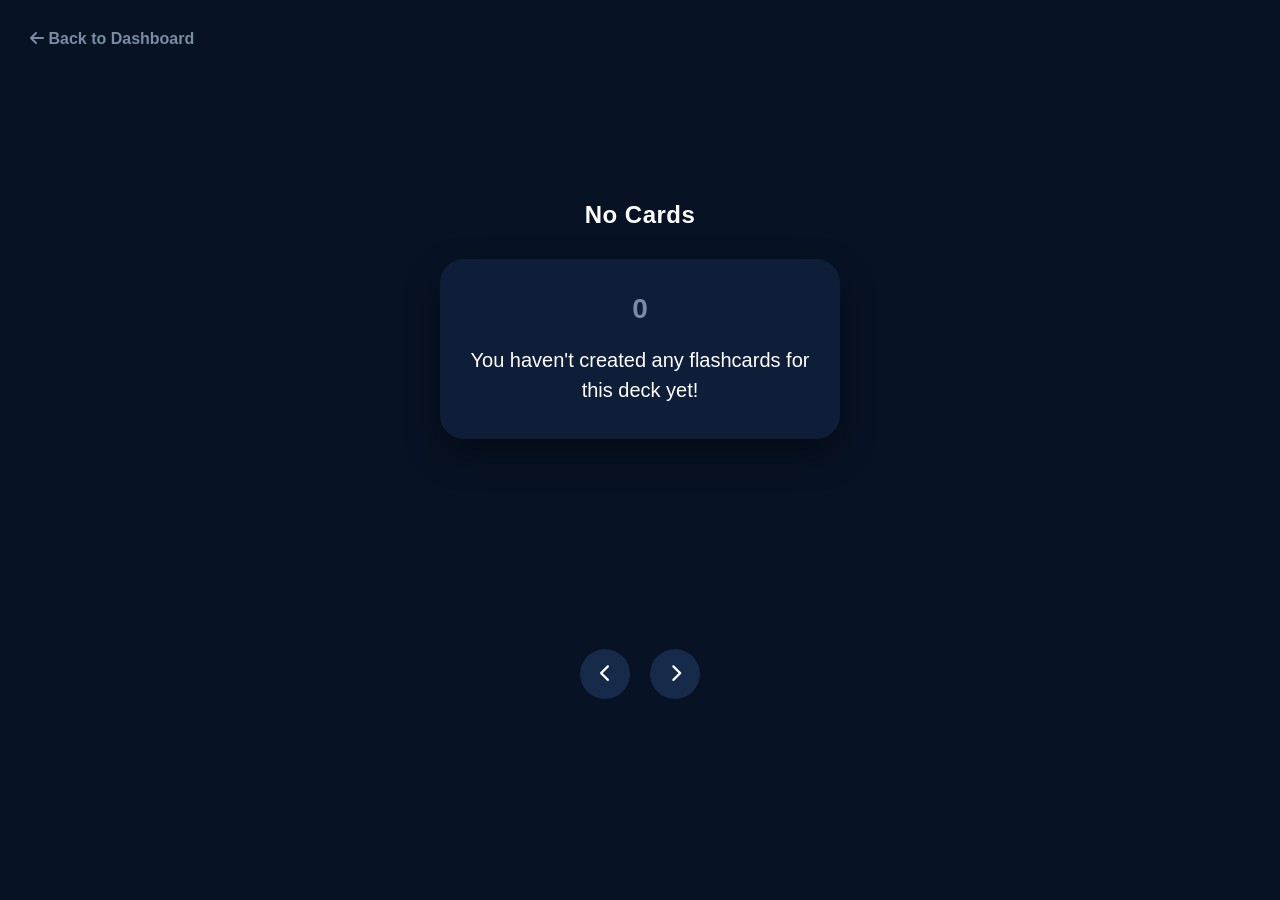
==== flashcards.html @ 98a6fb70 "first commit" ====
<!doctype html>
<html lang="en">
  <head>
    <meta charset="UTF-8" />
    <meta name="viewport" content="width=device-width, initial-scale=1.0" />
    <title>Focus Study | Flashcard App</title>
    <link rel="stylesheet" href="style.css" />
    <link
      rel="stylesheet"
      href="https://cdnjs.cloudflare.com/ajax/libs/font-awesome/6.4.0/css/all.min.css"
    />
    <script src="script.js" defer></script>
  </head>

  <body class="focus-mode-body">
    <a href="index.html" class="back-link">
      <i class="fa-solid fa-arrow-left"></i> Back to Dashboard
    </a>

    <main class="study-container">
      <h2 id="activeCategory" class="category-header">Loading...</h2>

      <div class="flashcard large-card" id="activeCard">
        <div class="flashcard-inner">
          <div class="flashcard-front">
            <span class="card-counter" id="cardCounter">1</span>
            <h3 id="activeQuestion">Question goes here</h3>
          </div>
          <div class="flashcard-back">
            <p id="activeAnswer">Answer goes here</p>

            <div class="card-study-actions">
              <button onclick="editCard()" class="action-btn-small">
                Edit
              </button>
              <button onclick="deleteCard()" class="action-btn-small delete">
                Delete
              </button>
            </div>
          </div>
        </div>
      </div>

      <div class="study-controls">
        <button id="prevBtn" class="nav-btn">
          <i class="fa-solid fa-chevron-left"></i>
        </button>
        <button id="nextBtn" class="nav-btn">
          <i class="fa-solid fa-chevron-right"></i>
        </button>
      </div>
    </main>
  </body>
</html>
---- style.css ----
* {
  box-sizing: border-box;
  margin: 0;
  padding: 0;
  font-family: "Poppins", sans-serif;
  font-weight: 400;
  font-style: normal;
}

:root {
  --bg-dark: #071224;
  --bg-card: #0e1e38;
  --bg-badge: #162a4a;
  --text-main: #ffffff;
  --text-muted: #7c8ba1;
  --accent-blue: #1d61ee;
}

body {
  background-color: var(--bg-dark);
  display: flex;
  justify-content: center;
  align-items: center;
  min-height: 100vh;
}

.app-container {
  width: 100%;
  max-width: 1100px; /* for laptop screens */
  background-color: var(--bg-dark);
  color: var(--text-main);
  /* min-height: 90vh; */
  border-radius: 30px;
  padding: 40px;
  display: flex;
  flex-direction: column;
  gap: 30px;
  margin: 2rem 0; /* top bottom spacing */
}

/* Header Badges */
.top-header {
  display: flex;
  gap: 10px;
}
.stat-badge {
  background-color: var(--bg-badge);
  padding: 6px 16px; /*top bottom, left right padding*/
  border-radius: 20px;
  font-weight: bold;
  font-size: 14px;
  display: flex;
  align-items: center;
  gap: 6px;
}
.text-orange {
  color: #ff9800;
}
.text-blue {
  color: #00bcd4;
}

/* Welcome Section & Speech Bubble */
.welcome-section {
  display: flex;
  align-items: center;
  gap: 12px;
}
.avatar {
  font-size: 32px;
}
.speech-bubble {
  background-color: var(--bg-card);
  padding: 12px 16px;
  border-radius: 18px;
  position: relative;
  max-width: 80%;
}

/* Calendar Row */
.calendar-header {
  display: flex;
  justify-content: space-between;
  align-items: center;
  margin-bottom: 12px;
}
.calendar-nav {
  color: var(--text-muted);
  display: flex;
  gap: 15px;
  cursor: pointer;
}
.days-row {
  display: flex;
  justify-content: space-between;
}
.day-item {
  display: flex;
  flex-direction: column;
  align-items: center;
  gap: 6px;
  font-size: 12px;
  color: var(--text-muted);
}
.circle-icon {
  width: 32px;
  height: 32px;
  border-radius: 50%;
  background-color: #1c2d42;
  display: flex;
  align-items: center;
  justify-content: center;
  color: #555;
}
.day-item.active {
  color: var(--text-main);
}
.day-item.active .circle-icon {
  border: 2px solid var(--accent-blue);
  background: transparent;
}
.circle-icon.dotted {
  border: 2px dashed #3a4d66;
  background: transparent;
}

/* Main Interactive Card */
.task-card {
  background-color: var(--bg-card);
  border-radius: 20px;
  overflow: hidden;
}
.blue-banner {
  background-color: var(--accent-blue);
  padding: 16px;
}
.blue-banner .subtext {
  font-size: 12px;
  opacity: 0.8;
}
.card-content {
  padding: 20px;
}
.task-row {
  display: flex;
  align-items: center;
  gap: 15px;
  margin-bottom: 15px;
}
.task-icon {
  background-color: #1a365d;
  width: 40px;
  height: 40px;
  border-radius: 10px;
  display: flex;
  align-items: center;
  justify-content: center;
  color: #3b82f6;
}
.task-details h4 {
  font-size: 16px;
  margin-bottom: 2px;
}
.subtext {
  font-size: 13px;
  color: var(--text-muted);
}
.xp-amount {
  margin-left: auto;
  color: var(--text-muted);
  font-size: 14px;
}

/* Dots Indicator */
.dots-row {
  display: flex;
  justify-content: center;
  gap: 6px;
}
.dot {
  width: 6px;
  height: 6px;
  background-color: #2c3e50;
  border-radius: 50%;
}
.dot.active {
  background-color: var(--accent-blue);
  width: 18px;
  border-radius: 3px;
}

/* Quick Actions Grid using CSS Grid */
.quick-actions h3 {
  font-size: 16px;
  margin-bottom: 12px;
}
.grid-container {
  display: grid;
  /* Automatically fits as many 200px columns as possible */
  grid-template-columns: repeat(auto-fit, minmax(200px, 1fr));
  gap: 20px;
}
.action-item {
  background-color: var(--bg-card);
  padding: 20px;
  border-radius: 16px;
  display: flex;
  flex-direction: column;
  gap: 15px;
}
.action-icon {
  width: 40px;
  height: 40px;
  border-radius: 12px;
  display: flex;
  align-items: center;
  justify-content: center;
  font-size: 18px;
}
.action-icon.purple {
  background-color: #311b92;
  color: #b388ff;
}
.action-icon.yellow {
  background-color: #f57f17;
  color: #ffe082;
}
.action-item p {
  font-size: 14px;
  font-weight: 500;
}

.flashcard {
  perspective: 1000px;
}

.flashcard-inner {
  position: relative;
  width: 100%;
  height: 180px;
  transition: transform 0.6s;
  transform-style: preserve-3d;
}

.flashcard.flipped .flashcard-inner {
  transform: rotateY(180deg);
}

.flashcard-front,
.flashcard-back {
  position: absolute;
  width: 100%;
  height: 100%;
  backface-visibility: hidden;

  display: flex;
  justify-content: center;
  align-items: center;

  border-radius: 15px;
  padding: 20px;
}

.flashcard-front {
  background: #0e1e38;
}

.flashcard-back {
  background: #1d61ee;
  transform: rotateY(180deg);
}

/* Add these styles to the bottom of your existing CSS */

#flashcardContainer {
  display: grid;
  /* Automatically fits as many 300px cards as possible */
  grid-template-columns: repeat(auto-fill, minmax(300px, 1fr));
  gap: 25px;
  margin-top: 15px;
}
.flashcard {
  perspective: 1000px;
  cursor: pointer;
}

.flashcard-inner {
  position: relative;
  width: 100%;
  height: 180px;
  transition: transform 0.6s cubic-bezier(0.4, 0.2, 0.2, 1);
  transform-style: preserve-3d;
}

.flashcard.flipped .flashcard-inner {
  transform: rotateY(180deg);
}

.flashcard-front,
.flashcard-back {
  position: absolute;
  width: 100%;
  height: 100%;
  backface-visibility: hidden;
  display: flex;
  flex-direction: column;
  justify-content: center;
  align-items: center;
  border-radius: 15px;
  padding: 20px;
  text-align: center;
  box-shadow: 0 4px 6px rgba(0, 0, 0, 0.3);
}

.flashcard-front {
  background: var(--bg-card);
  border: 1px solid #1c2d42;
}

.flashcard-back {
  background: var(--accent-blue);
  transform: rotateY(180deg);
}

.cat-badge {
  position: absolute;
  top: 15px;
  right: 15px;
  font-size: 11px;
  background: var(--bg-badge);
  padding: 4px 10px;
  border-radius: 12px;
  color: var(--text-muted);
}

.card-actions {
  position: absolute;
  bottom: 15px;
  display: flex;
  gap: 10px;
}

.card-actions button {
  background: rgba(255, 255, 255, 0.2);
  border: none;
  color: white;
  padding: 6px 12px;
  border-radius: 8px;
  cursor: pointer;
  font-size: 12px;
  transition: background 0.2s;
}

.card-actions button:hover {
  background: rgba(255, 255, 255, 0.4);
}

/* Form Styling */
.flashcard-form {
  background: var(--bg-card);
  padding: 20px;
  border-radius: 16px;
  display: flex;
  flex-direction: column;
  gap: 12px;
  margin-top: 10px;
}

.flashcard-form h3 {
  font-size: 16px;
  margin-bottom: 5px;
}

.controls input,
.controls select,
.flashcard-form input {
  width: 100%;
  padding: 12px;
  border-radius: 10px;
  border: 1px solid #1c2d42;
  background: var(--bg-dark);
  color: var(--text-main);
  outline: none;
}

.controls {
  display: flex;
  gap: 10px;
}

.flashcard-form button {
  background: var(--accent-blue);
  color: white;
  border: none;
  padding: 12px;
  border-radius: 10px;
  font-weight: bold;
  cursor: pointer;
  margin-top: 5px;
}

/* Modal Overlay Background */
.modal {
  display: none; /* Hidden by default */
  position: fixed;
  z-index: 1000;
  left: 0;
  top: 0;
  width: 100%;
  height: 100%;
  background-color: rgba(0, 0, 0, 0.6);
  backdrop-filter: blur(4px);
  align-items: center;
  justify-content: center;
}

/* Add this class via JS to show the modal */
.modal.show {
  display: flex;
}

/* Modal Box */
.modal-content {
  background-color: var(--bg-card);
  padding: 30px;
  border-radius: 20px;
  width: 90%;
  max-width: 400px;
  position: relative;
  box-shadow: 0 15px 35px rgba(0, 0, 0, 0.5);
  animation: modalFadeIn 0.3s ease;
}

@keyframes modalFadeIn {
  from {
    opacity: 0;
    transform: translateY(-20px);
  }
  to {
    opacity: 1;
    transform: translateY(0);
  }
}

/* Close Button (X) */
.close-btn {
  color: var(--text-muted);
  position: absolute;
  top: 15px;
  right: 20px;
  font-size: 28px;
  font-weight: bold;
  cursor: pointer;
  transition: color 0.2s;
}

.close-btn:hover {
  color: var(--text-main);
}

/* --- UI Animations --- */

/* 1. Floating Avatar */
@keyframes float {
  0% {
    transform: translateY(0);
  }
  50% {
    transform: translateY(-8px);
  }
  100% {
    transform: translateY(0);
  }
}

.avatar {
  display: inline-block;
  animation: float 3s ease-in-out infinite;
}

/* 2. Interactive Buttons & Quick Actions */
.action-item,
.task-card {
  transition:
    transform 0.2s cubic-bezier(0.4, 0, 0.2, 1),
    background-color 0.2s;
}

.action-item:hover,
.task-card:hover {
  transform: translateY(-4px) scale(1.02);
  background-color: #1a2f50; /* Slightly lighter than card bg */
}

.action-item:active {
  transform: translateY(0) scale(0.98);
}

/* 3. Card Hover & Press States */
.flashcard {
  transition: transform 0.2s cubic-bezier(0.4, 0, 0.2, 1);
}

/* Only scale the card if it's NOT flipped (prevents weird 3D glitches) */
.flashcard:not(.flipped):hover {
  transform: translateY(-5px);
}

.flashcard:not(.flipped):active {
  transform: translateY(0) scale(0.98);
}

/* 4. Card Entry Animation */
@keyframes slideUpFade {
  from {
    opacity: 0;
    transform: translateY(30px);
  }
  to {
    opacity: 1;
    transform: translateY(0);
  }
}

/* 5. Card Exit Animation */
.flashcard.removing {
  transform: scale(0.8);
  opacity: 0;
  pointer-events: none;
  transition: all 0.3s cubic-bezier(0.4, 0, 0.2, 1);
}

/* --- Mobile Responsiveness --- */
@media (max-width: 768px) {
  .app-container {
    width: 100%;
    margin: 0;
    min-height: 100vh;
    padding: 20px;
  }

  .controls {
    flex-direction: column; /* Stack search and filter on small screens */
    gap: 10px;
  }

  /* Make the header elements stack if things get too cramped */
  .top-header {
    flex-wrap: wrap;
    gap: 15px;
  }

  #flashcardContainer {
    grid-template-columns: 1fr; /* Force 1 column on mobile */
  }
}

/* --- FOCUS STUDY MODE (flashcards.html) --- */

.focus-mode-body {
  display: flex;
  flex-direction: column;
  justify-content: center;
  align-items: center;
  min-height: 100vh;
  background-color: var(--bg-dark);
  color: var(--text-main);
  position: relative;
}

.back-link {
  position: absolute;
  top: 30px;
  left: 30px;
  color: var(--text-muted);
  text-decoration: none;
  font-weight: bold;
  font-size: 16px;
  transition: transform 0.2s cubic-bezier(0.4, 0, 0.2, 1);
  transition: color 0.2s;
}

.back-link:hover {
  transform: translateY(-4px) scale(1.02);
  color: var(--text-main);
}

.study-container {
  display: flex;
  flex-direction: column;
  align-items: center;
  justify-content: center;
  gap: 30px;
  width: 100%;
  max-width: 400px;
}

.category-header {
  font-size: 24px;
  font-weight: 600;
  color: var(--text-main);
  letter-spacing: 0.5px;
  text-align: center;
}

/* Large Interactive Card */
.large-card {
  width: 100%;
  height: 350px; /* Taller card for better reading */
  cursor: pointer;
}

.large-card .flashcard-front,
.large-card .flashcard-back {
  background-color: var(
    --bg-card
  ); /* White/Light background if you prefer, but keeping to your dark theme here */
  border-radius: 24px;
  box-shadow: 0 15px 35px rgba(0, 0, 0, 0.4);
  padding: 40px 30px;
  border: none;
}

.large-card .flashcard-back {
  background-color: var(--accent-blue);
  color: white;
}

.card-counter {
  font-size: 28px;
  font-weight: bold;
  margin-bottom: 20px;
  color: var(--text-muted);
}

.large-card h3 {
  font-size: 20px;
  line-height: 1.5;
  font-weight: 500;
}

.large-card p {
  font-size: 22px;
  font-weight: 500;
}

/* Navigation Buttons */
.study-controls {
  display: flex;
  gap: 20px;
  margin-top: 10px;
}

.nav-btn {
  background-color: var(--bg-badge);
  color: var(--text-main);
  border: none;
  width: 50px;
  height: 50px;
  border-radius: 50%;
  font-size: 18px;
  cursor: pointer;
  transition: all 0.2s;
}

.nav-btn:hover {
  background-color: var(--accent-blue);
  transform: scale(1.05);
}

.nav-btn:active {
  transform: scale(0.95);
}

/* --- Categories Section --- */
.categories-section h3 {
  font-weight: bold;
  font-size: 16px;
  margin-bottom: 12px;
}

.category-item {
  background-color: var(--bg-card);
  padding: 20px;
  border-radius: 16px;
  display: flex;
  justify-content: space-between;
  align-items: center;
  text-decoration: none;
  color: var(--text-main);
  transition:
    transform 0.2s cubic-bezier(0.4, 0, 0.2, 1),
    background-color 0.2s;
}

.category-item:hover {
  transform: translateY(-4px) scale(1.02);
  background-color: #1a2f50;
}

.category-item:active {
  transform: translateY(0) scale(0.98);
}

.category-info h4 {
  font-size: 16px;
  margin-bottom: 5px;
}

.category-info span {
  font-size: 13px;
  color: var(--text-muted);
}

.category-icon {
  width: 40px;
  height: 40px;
  border-radius: 12px;
  background-color: var(--bg-badge);
  display: flex;
  align-items: center;
  justify-content: center;
  color: var(--accent-blue);
  font-size: 18px;
}

.card-study-actions {
  display: flex;
  gap: 10px;
  margin-top: 20px;
  justify-content: center;
}

.action-btn-small {
  background: rgba(255, 255, 255, 0.1);
  border: none;
  color: white;
  padding: 5px 15px;
  border-radius: 8px;
  cursor: pointer;
  font-size: 12px;
}

.action-btn-small.delete {
  background: rgba(255, 60, 60, 0.2);
}

.action-btn-small:hover {
  background: rgba(255, 255, 255, 0.2);
}
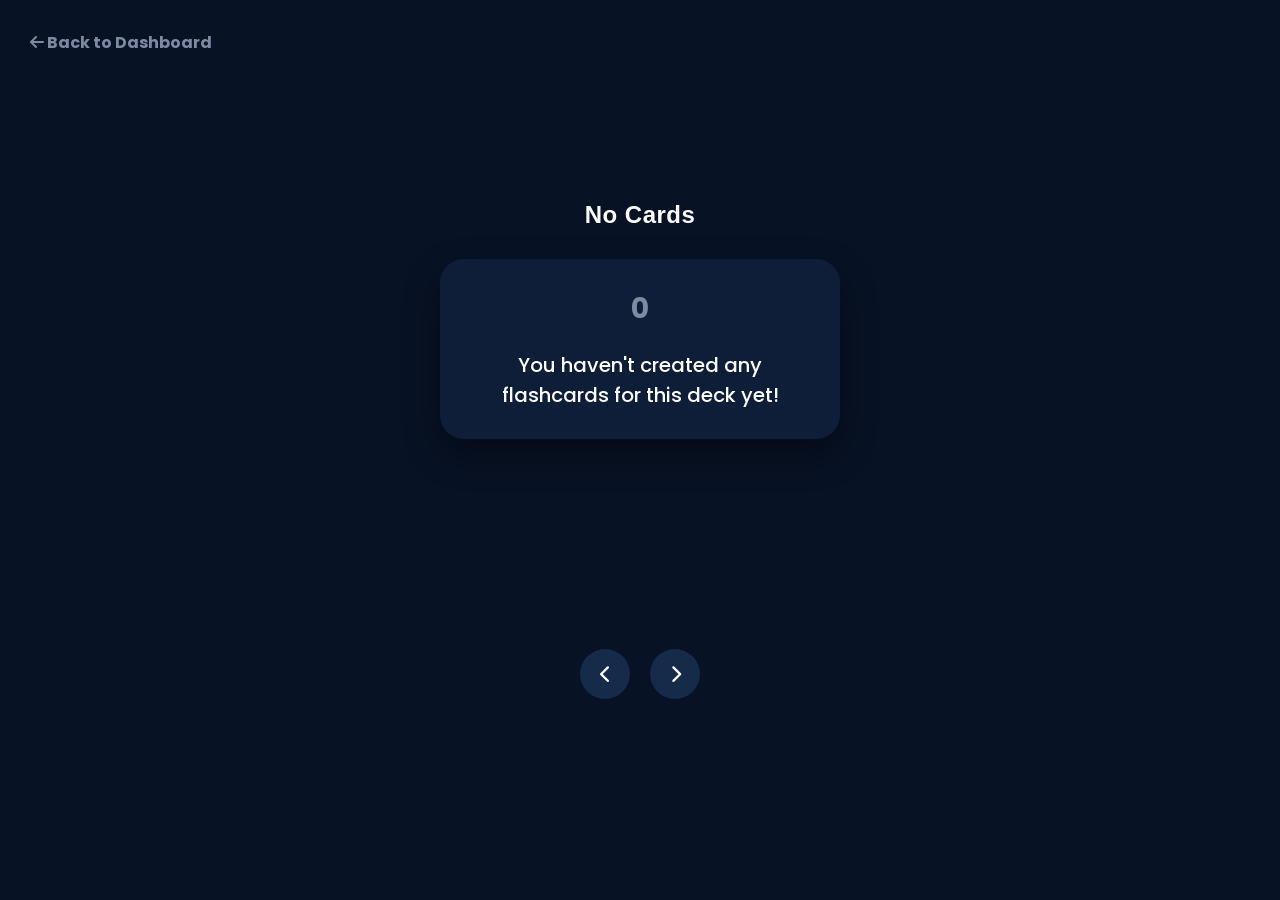
==== commit db2eb4ad: "second commit" ====
--- a/flashcards.html
+++ b/flashcards.html
@@ -8,6 +8,12 @@
     <link
       rel="stylesheet"
       href="https://cdnjs.cloudflare.com/ajax/libs/font-awesome/6.4.0/css/all.min.css"
+    />
+    <link rel="preconnect" href="https://fonts.googleapis.com" />
+    <link rel="preconnect" href="https://fonts.gstatic.com" crossorigin />
+    <link
+      href="https://fonts.googleapis.com/css2?family=Poppins:ital,wght@0,100;0,200;0,300;0,400;0,500;0,600;0,700;0,800;0,900;1,100;1,200;1,300;1,400;1,500;1,600;1,700;1,800;1,900&display=swap"
+      rel="stylesheet"
     />
     <script src="script.js" defer></script>
   </head>
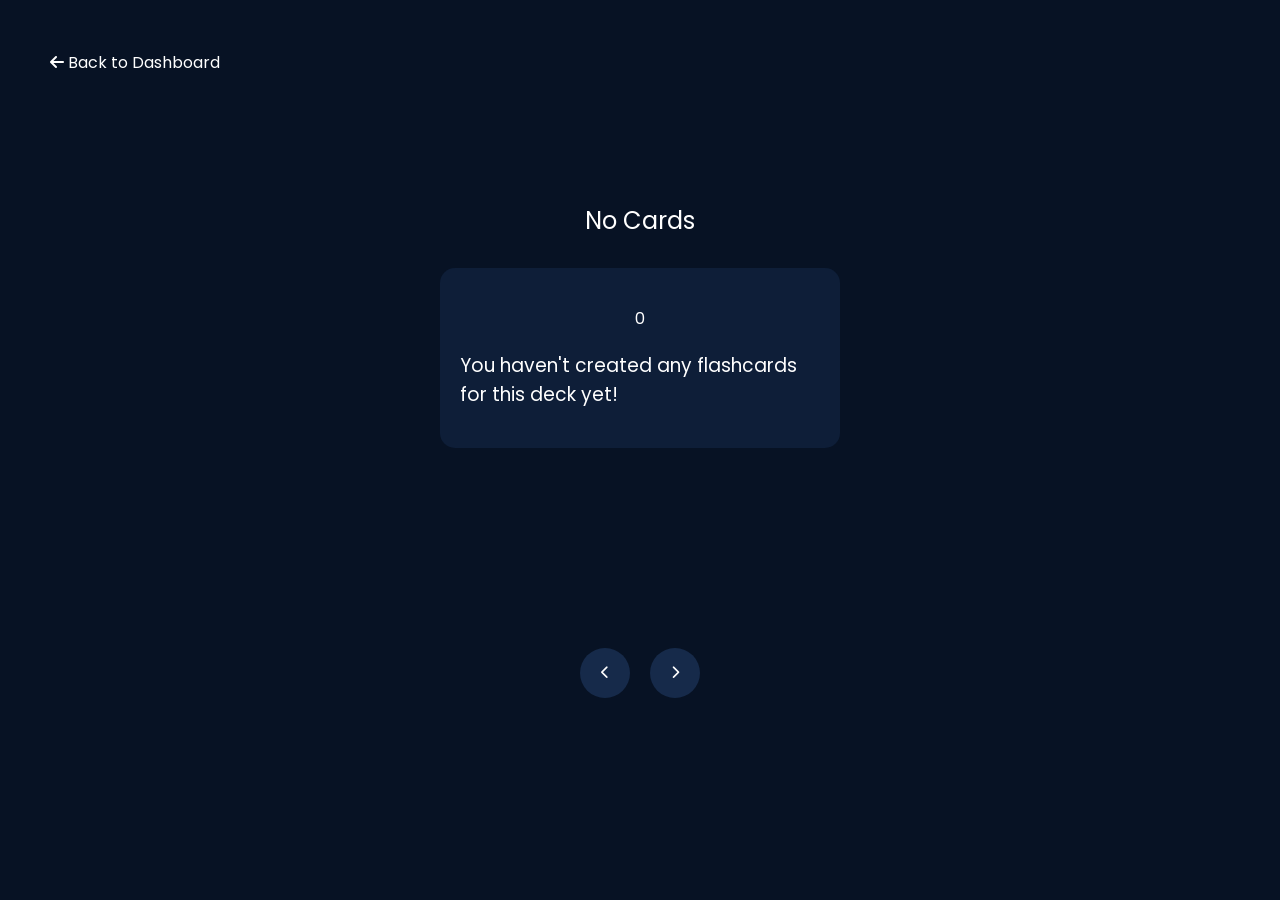
==== commit cb8b1b5f: "commit" ====
--- a/flashcards.html
+++ b/flashcards.html
@@ -3,7 +3,7 @@
   <head>
     <meta charset="UTF-8" />
     <meta name="viewport" content="width=device-width, initial-scale=1.0" />
-    <title>Focus Study | Flashcard App</title>
+    <title>Focus Study | MindStack</title>
     <link rel="stylesheet" href="style.css" />
     <link
       rel="stylesheet"
@@ -14,6 +14,11 @@
     <link
       href="https://fonts.googleapis.com/css2?family=Poppins:ital,wght@0,100;0,200;0,300;0,400;0,500;0,600;0,700;0,800;0,900;1,100;1,200;1,300;1,400;1,500;1,600;1,700;1,800;1,900&display=swap"
       rel="stylesheet"
+    />
+    <link
+      rel="shortcut icon"
+      href="img/mindstack-logo.png"
+      type="image/x-icon"
     />
     <script src="script.js" defer></script>
   </head>
--- a/style.css
+++ b/style.css
@@ -1,3 +1,7 @@
+/* =====================================
+   1. GLOBAL STYLES & VARIABLES
+===================================== */
+
 * {
   box-sizing: border-box;
   margin: 0;
@@ -11,8 +15,10 @@
   --bg-dark: #071224;
   --bg-card: #0e1e38;
   --bg-badge: #162a4a;
+
   --text-main: #ffffff;
   --text-muted: #7c8ba1;
+
   --accent-blue: #1d61ee;
 }
 
@@ -24,222 +30,256 @@
   min-height: 100vh;
 }
 
+/* =====================================
+   2. LAYOUT
+===================================== */
+
 .app-container {
   width: 100%;
-  max-width: 1100px; /* for laptop screens */
-  background-color: var(--bg-dark);
+  max-width: 1100px;
   color: var(--text-main);
-  /* min-height: 90vh; */
-  border-radius: 30px;
+
   padding: 40px;
+  margin: 2rem 0;
+
   display: flex;
   flex-direction: column;
   gap: 30px;
-  margin: 2rem 0; /* top bottom spacing */
-}
-
-/* Header Badges */
+}
+
+/* =====================================
+   3. HEADER
+===================================== */
+
 .top-header {
   display: flex;
+  justify-content: space-between;
   gap: 10px;
 }
+
+.brand-identity {
+  display: flex;
+  align-items: center;
+  gap: 10px;
+}
+
+.logo-small {
+  width: 32px;
+  height: 32px;
+}
+
+.brand-identity h1 {
+  font-size: 20px;
+  font-weight: 700;
+}
+
+.stats-container {
+  display: flex;
+  gap: 30px;
+}
+
 .stat-badge {
   background-color: var(--bg-badge);
-  padding: 6px 16px; /*top bottom, left right padding*/
+  padding: 6px 16px;
   border-radius: 20px;
+
+  display: flex;
+  align-items: center;
+  gap: 6px;
+
+  font-size: 14px;
   font-weight: bold;
-  font-size: 14px;
-  display: flex;
-  align-items: center;
-  gap: 6px;
-}
+}
+
 .text-orange {
   color: #ff9800;
 }
+
 .text-blue {
   color: #00bcd4;
 }
 
-/* Welcome Section & Speech Bubble */
+/* =====================================
+   4. WELCOME SECTION
+===================================== */
+
 .welcome-section {
   display: flex;
   align-items: center;
   gap: 12px;
 }
+
 .avatar {
+  display: inline-block;
   font-size: 32px;
-}
+  animation: float 3s ease-in-out infinite;
+}
+
 .speech-bubble {
   background-color: var(--bg-card);
   padding: 12px 16px;
   border-radius: 18px;
-  position: relative;
   max-width: 80%;
 }
 
-/* Calendar Row */
-.calendar-header {
-  display: flex;
-  justify-content: space-between;
-  align-items: center;
-  margin-bottom: 12px;
-}
-.calendar-nav {
-  color: var(--text-muted);
-  display: flex;
-  gap: 15px;
-  cursor: pointer;
-}
-.days-row {
-  display: flex;
-  justify-content: space-between;
-}
-.day-item {
-  display: flex;
-  flex-direction: column;
-  align-items: center;
-  gap: 6px;
-  font-size: 12px;
-  color: var(--text-muted);
-}
-.circle-icon {
-  width: 32px;
-  height: 32px;
-  border-radius: 50%;
-  background-color: #1c2d42;
-  display: flex;
-  align-items: center;
-  justify-content: center;
-  color: #555;
-}
-.day-item.active {
-  color: var(--text-main);
-}
-.day-item.active .circle-icon {
-  border: 2px solid var(--accent-blue);
-  background: transparent;
-}
-.circle-icon.dotted {
-  border: 2px dashed #3a4d66;
-  background: transparent;
-}
-
-/* Main Interactive Card */
+/* =====================================
+   5. TASK CARD
+===================================== */
+
 .task-card {
   background-color: var(--bg-card);
   border-radius: 20px;
   overflow: hidden;
 }
+
 .blue-banner {
   background-color: var(--accent-blue);
   padding: 16px;
 }
+
 .blue-banner .subtext {
+  color: white;
+  opacity: 0.8;
   font-size: 12px;
-  opacity: 0.8;
-}
+}
+
 .card-content {
   padding: 20px;
 }
+
 .task-row {
   display: flex;
   align-items: center;
   gap: 15px;
   margin-bottom: 15px;
 }
+
 .task-icon {
-  background-color: #1a365d;
   width: 40px;
   height: 40px;
+
+  background-color: #1a365d;
   border-radius: 10px;
-  display: flex;
-  align-items: center;
-  justify-content: center;
+
+  display: flex;
+  justify-content: center;
+  align-items: center;
+
   color: #3b82f6;
 }
+
 .task-details h4 {
   font-size: 16px;
-  margin-bottom: 2px;
-}
+}
+
 .subtext {
+  color: var(--text-muted);
   font-size: 13px;
-  color: var(--text-muted);
-}
-.xp-amount {
-  margin-left: auto;
-  color: var(--text-muted);
-  font-size: 14px;
-}
-
-/* Dots Indicator */
-.dots-row {
-  display: flex;
-  justify-content: center;
-  gap: 6px;
-}
-.dot {
-  width: 6px;
-  height: 6px;
-  background-color: #2c3e50;
-  border-radius: 50%;
-}
-.dot.active {
-  background-color: var(--accent-blue);
-  width: 18px;
-  border-radius: 3px;
-}
-
-/* Quick Actions Grid using CSS Grid */
+}
+
+/* =====================================
+   6. QUICK ACTIONS
+===================================== */
+
 .quick-actions h3 {
   font-size: 16px;
   margin-bottom: 12px;
 }
+
 .grid-container {
   display: grid;
-  /* Automatically fits as many 200px columns as possible */
   grid-template-columns: repeat(auto-fit, minmax(200px, 1fr));
   gap: 20px;
 }
+
 .action-item {
   background-color: var(--bg-card);
   padding: 20px;
   border-radius: 16px;
+
   display: flex;
   flex-direction: column;
   gap: 15px;
 }
+
 .action-icon {
   width: 40px;
   height: 40px;
+
+  display: flex;
+  justify-content: center;
+  align-items: center;
+
   border-radius: 12px;
-  display: flex;
-  align-items: center;
-  justify-content: center;
   font-size: 18px;
 }
+
 .action-icon.purple {
-  background-color: #311b92;
+  background: #311b92;
   color: #b388ff;
 }
+
 .action-icon.yellow {
-  background-color: #f57f17;
+  background: #f57f17;
   color: #ffe082;
 }
-.action-item p {
-  font-size: 14px;
-  font-weight: 500;
-}
+
+/* =====================================
+   7. CATEGORIES
+===================================== */
+
+.category-item {
+  background-color: var(--bg-card);
+
+  padding: 20px;
+  border-radius: 16px;
+
+  display: flex;
+  justify-content: space-between;
+  align-items: center;
+}
+
+.category-info h4 {
+  font-size: 16px;
+  margin-bottom: 5px;
+}
+
+.category-info span {
+  color: var(--text-muted);
+  font-size: 13px;
+}
+
+.category-icon {
+  width: 40px;
+  height: 40px;
+
+  display: flex;
+  justify-content: center;
+  align-items: center;
+
+  background-color: var(--bg-badge);
+  border-radius: 12px;
+
+  color: var(--accent-blue);
+}
+
+/* =====================================
+   8. FLASHCARDS
+===================================== */
 
 .flashcard {
   perspective: 1000px;
+  cursor: pointer;
 }
 
 .flashcard-inner {
   position: relative;
+
   width: 100%;
   height: 180px;
+
+  transform-style: preserve-3d;
   transition: transform 0.6s;
-  transform-style: preserve-3d;
 }
 
 .flashcard.flipped .flashcard-inner {
@@ -249,186 +289,186 @@
 .flashcard-front,
 .flashcard-back {
   position: absolute;
+
   width: 100%;
   height: 100%;
+
+  display: flex;
+  justify-content: center;
+  align-items: center;
+
+  padding: 20px;
+  border-radius: 15px;
+
   backface-visibility: hidden;
-
-  display: flex;
-  justify-content: center;
-  align-items: center;
-
-  border-radius: 15px;
-  padding: 20px;
 }
 
 .flashcard-front {
-  background: #0e1e38;
-}
-
-.flashcard-back {
-  background: #1d61ee;
-  transform: rotateY(180deg);
-}
-
-/* Add these styles to the bottom of your existing CSS */
-
-#flashcardContainer {
-  display: grid;
-  /* Automatically fits as many 300px cards as possible */
-  grid-template-columns: repeat(auto-fill, minmax(300px, 1fr));
-  gap: 25px;
-  margin-top: 15px;
-}
-.flashcard {
-  perspective: 1000px;
-  cursor: pointer;
-}
-
-.flashcard-inner {
-  position: relative;
-  width: 100%;
-  height: 180px;
-  transition: transform 0.6s cubic-bezier(0.4, 0.2, 0.2, 1);
-  transform-style: preserve-3d;
-}
-
-.flashcard.flipped .flashcard-inner {
-  transform: rotateY(180deg);
-}
-
-.flashcard-front,
-.flashcard-back {
-  position: absolute;
-  width: 100%;
-  height: 100%;
-  backface-visibility: hidden;
-  display: flex;
-  flex-direction: column;
-  justify-content: center;
-  align-items: center;
-  border-radius: 15px;
-  padding: 20px;
-  text-align: center;
-  box-shadow: 0 4px 6px rgba(0, 0, 0, 0.3);
-}
-
-.flashcard-front {
+  display: flex;
+  flex-direction: column;
   background: var(--bg-card);
-  border: 1px solid #1c2d42;
+  gap: 20px;
 }
 
 .flashcard-back {
   background: var(--accent-blue);
   transform: rotateY(180deg);
-}
-
-.cat-badge {
+  display: flex;
+  flex-direction: column;
+  gap: 20px;
+}
+
+.card-study-actions button {
+  border: none;
+  background-color: var(--bg-badge);
+  color: var(--text-main);
+  padding: 5px 16px;
+  border-radius: 10px;
+  cursor: pointer;
+}
+
+.back-link {
+  text-decoration: none;
+  color: inherit;
   position: absolute;
-  top: 15px;
-  right: 15px;
-  font-size: 11px;
-  background: var(--bg-badge);
-  padding: 4px 10px;
-  border-radius: 12px;
-  color: var(--text-muted);
-}
-
-.card-actions {
-  position: absolute;
-  bottom: 15px;
-  display: flex;
-  gap: 10px;
-}
-
-.card-actions button {
-  background: rgba(255, 255, 255, 0.2);
-  border: none;
-  color: white;
-  padding: 6px 12px;
-  border-radius: 8px;
-  cursor: pointer;
-  font-size: 12px;
-  transition: background 0.2s;
-}
-
-.card-actions button:hover {
-  background: rgba(255, 255, 255, 0.4);
-}
-
-/* Form Styling */
+  top: 50px;
+  left: 50px;
+}
+
+.card-counter {
+  font-size: 1rem;
+}
+
+/* =====================================
+   9. FORM & MODAL
+===================================== */
+
 .flashcard-form {
   background: var(--bg-card);
+
   padding: 20px;
   border-radius: 16px;
+
   display: flex;
   flex-direction: column;
   gap: 12px;
-  margin-top: 10px;
-}
-
-.flashcard-form h3 {
-  font-size: 16px;
-  margin-bottom: 5px;
-}
-
-.controls input,
-.controls select,
+}
+
 .flashcard-form input {
   width: 100%;
   padding: 12px;
-  border-radius: 10px;
-  border: 1px solid #1c2d42;
+
   background: var(--bg-dark);
   color: var(--text-main);
-  outline: none;
-}
-
-.controls {
-  display: flex;
-  gap: 10px;
+
+  border: 1px solid #1c2d42;
+  border-radius: 10px;
 }
 
 .flashcard-form button {
   background: var(--accent-blue);
   color: white;
+
   border: none;
+  border-radius: 10px;
+
   padding: 12px;
-  border-radius: 10px;
-  font-weight: bold;
   cursor: pointer;
-  margin-top: 5px;
-}
-
-/* Modal Overlay Background */
+}
+
 .modal {
-  display: none; /* Hidden by default */
+  display: none;
+
   position: fixed;
-  z-index: 1000;
-  left: 0;
-  top: 0;
-  width: 100%;
-  height: 100%;
-  background-color: rgba(0, 0, 0, 0.6);
+  inset: 0;
+
+  background: rgba(0, 0, 0, 0.6);
   backdrop-filter: blur(4px);
-  align-items: center;
-  justify-content: center;
-}
-
-/* Add this class via JS to show the modal */
+
+  justify-content: center;
+  align-items: center;
+}
+
 .modal.show {
   display: flex;
 }
 
-/* Modal Box */
 .modal-content {
-  background-color: var(--bg-card);
-  padding: 30px;
-  border-radius: 20px;
   width: 90%;
   max-width: 400px;
-  position: relative;
-  box-shadow: 0 15px 35px rgba(0, 0, 0, 0.5);
-  animation: modalFadeIn 0.3s ease;
+
+  background: var(--bg-card);
+  border-radius: 20px;
+
+  padding: 30px;
+}
+
+/* =====================================
+   10. STUDY MODE
+===================================== */
+
+.focus-mode-body {
+  display: flex;
+  flex-direction: column;
+  justify-content: center;
+  align-items: center;
+
+  min-height: 100vh;
+
+  background: var(--bg-dark);
+  color: var(--text-main);
+}
+
+.study-container {
+  width: 100%;
+  max-width: 400px;
+
+  display: flex;
+  flex-direction: column;
+  align-items: center;
+
+  gap: 30px;
+}
+
+.large-card {
+  width: 100%;
+  height: 350px;
+}
+
+.study-controls {
+  display: flex;
+  gap: 20px;
+}
+
+.nav-btn {
+  width: 50px;
+  height: 50px;
+
+  border: none;
+  border-radius: 50%;
+
+  background: var(--bg-badge);
+  color: var(--text-main);
+
+  cursor: pointer;
+}
+
+/* =====================================
+   11. ANIMATIONS
+===================================== */
+
+@keyframes float {
+  0% {
+    transform: translateY(0);
+  }
+
+  50% {
+    transform: translateY(-8px);
+  }
+
+  100% {
+    transform: translateY(0);
+  }
 }
 
 @keyframes modalFadeIn {
@@ -436,315 +476,67 @@
     opacity: 0;
     transform: translateY(-20px);
   }
+
   to {
     opacity: 1;
     transform: translateY(0);
   }
 }
 
-/* Close Button (X) */
-.close-btn {
-  color: var(--text-muted);
-  position: absolute;
-  top: 15px;
-  right: 20px;
-  font-size: 28px;
-  font-weight: bold;
-  cursor: pointer;
-  transition: color 0.2s;
-}
-
-.close-btn:hover {
-  color: var(--text-main);
-}
-
-/* --- UI Animations --- */
-
-/* 1. Floating Avatar */
-@keyframes float {
-  0% {
-    transform: translateY(0);
-  }
-  50% {
-    transform: translateY(-8px);
-  }
-  100% {
-    transform: translateY(0);
-  }
-}
-
-.avatar {
-  display: inline-block;
-  animation: float 3s ease-in-out infinite;
-}
-
-/* 2. Interactive Buttons & Quick Actions */
+/* =====================================
+   12. HOVER EFFECTS
+===================================== */
+
 .action-item,
-.task-card {
+.task-card,
+.category-item {
   transition:
-    transform 0.2s cubic-bezier(0.4, 0, 0.2, 1),
-    background-color 0.2s;
+    transform 0.2s ease,
+    background-color 0.2s ease;
+}
+
+.back-link,
+.card-study-actions button {
+  transition:
+    transform 0.2s ease,
+    background-color 0.2s ease;
 }
 
 .action-item:hover,
-.task-card:hover {
+.task-card:hover,
+.category-item:hover {
   transform: translateY(-4px) scale(1.02);
-  background-color: #1a2f50; /* Slightly lighter than card bg */
-}
-
-.action-item:active {
-  transform: translateY(0) scale(0.98);
-}
-
-/* 3. Card Hover & Press States */
-.flashcard {
-  transition: transform 0.2s cubic-bezier(0.4, 0, 0.2, 1);
-}
-
-/* Only scale the card if it's NOT flipped (prevents weird 3D glitches) */
-.flashcard:not(.flipped):hover {
-  transform: translateY(-5px);
-}
-
-.flashcard:not(.flipped):active {
-  transform: translateY(0) scale(0.98);
-}
-
-/* 4. Card Entry Animation */
-@keyframes slideUpFade {
-  from {
-    opacity: 0;
-    transform: translateY(30px);
-  }
-  to {
-    opacity: 1;
-    transform: translateY(0);
-  }
-}
-
-/* 5. Card Exit Animation */
-.flashcard.removing {
-  transform: scale(0.8);
-  opacity: 0;
-  pointer-events: none;
-  transition: all 0.3s cubic-bezier(0.4, 0, 0.2, 1);
-}
-
-/* --- Mobile Responsiveness --- */
+  background-color: #1a2f50;
+}
+
+.back-link:hover {
+  transform: translateY(-4px) scale(1.02);
+}
+
+.card-study-actions button:hover {
+  transform: scale(1.02);
+  background-color: #1a2f50;
+}
+/* =====================================
+   13. RESPONSIVE DESIGN
+===================================== */
+
 @media (max-width: 768px) {
   .app-container {
-    width: 100%;
+    padding: 20px;
     margin: 0;
-    min-height: 100vh;
-    padding: 20px;
-  }
-
-  .controls {
-    flex-direction: column; /* Stack search and filter on small screens */
-    gap: 10px;
-  }
-
-  /* Make the header elements stack if things get too cramped */
+  }
+
   .top-header {
     flex-wrap: wrap;
     gap: 15px;
   }
 
-  #flashcardContainer {
-    grid-template-columns: 1fr; /* Force 1 column on mobile */
-  }
-}
-
-/* --- FOCUS STUDY MODE (flashcards.html) --- */
-
-.focus-mode-body {
-  display: flex;
-  flex-direction: column;
-  justify-content: center;
-  align-items: center;
-  min-height: 100vh;
-  background-color: var(--bg-dark);
-  color: var(--text-main);
-  position: relative;
-}
-
-.back-link {
-  position: absolute;
-  top: 30px;
-  left: 30px;
-  color: var(--text-muted);
-  text-decoration: none;
-  font-weight: bold;
-  font-size: 16px;
-  transition: transform 0.2s cubic-bezier(0.4, 0, 0.2, 1);
-  transition: color 0.2s;
-}
-
-.back-link:hover {
-  transform: translateY(-4px) scale(1.02);
-  color: var(--text-main);
-}
-
-.study-container {
-  display: flex;
-  flex-direction: column;
-  align-items: center;
-  justify-content: center;
-  gap: 30px;
-  width: 100%;
-  max-width: 400px;
-}
-
-.category-header {
-  font-size: 24px;
-  font-weight: 600;
-  color: var(--text-main);
-  letter-spacing: 0.5px;
-  text-align: center;
-}
-
-/* Large Interactive Card */
-.large-card {
-  width: 100%;
-  height: 350px; /* Taller card for better reading */
-  cursor: pointer;
-}
-
-.large-card .flashcard-front,
-.large-card .flashcard-back {
-  background-color: var(
-    --bg-card
-  ); /* White/Light background if you prefer, but keeping to your dark theme here */
-  border-radius: 24px;
-  box-shadow: 0 15px 35px rgba(0, 0, 0, 0.4);
-  padding: 40px 30px;
-  border: none;
-}
-
-.large-card .flashcard-back {
-  background-color: var(--accent-blue);
-  color: white;
-}
-
-.card-counter {
-  font-size: 28px;
-  font-weight: bold;
-  margin-bottom: 20px;
-  color: var(--text-muted);
-}
-
-.large-card h3 {
-  font-size: 20px;
-  line-height: 1.5;
-  font-weight: 500;
-}
-
-.large-card p {
-  font-size: 22px;
-  font-weight: 500;
-}
-
-/* Navigation Buttons */
-.study-controls {
-  display: flex;
-  gap: 20px;
-  margin-top: 10px;
-}
-
-.nav-btn {
-  background-color: var(--bg-badge);
-  color: var(--text-main);
-  border: none;
-  width: 50px;
-  height: 50px;
-  border-radius: 50%;
-  font-size: 18px;
-  cursor: pointer;
-  transition: all 0.2s;
-}
-
-.nav-btn:hover {
-  background-color: var(--accent-blue);
-  transform: scale(1.05);
-}
-
-.nav-btn:active {
-  transform: scale(0.95);
-}
-
-/* --- Categories Section --- */
-.categories-section h3 {
-  font-weight: bold;
-  font-size: 16px;
-  margin-bottom: 12px;
-}
-
-.category-item {
-  background-color: var(--bg-card);
-  padding: 20px;
-  border-radius: 16px;
-  display: flex;
-  justify-content: space-between;
-  align-items: center;
-  text-decoration: none;
-  color: var(--text-main);
-  transition:
-    transform 0.2s cubic-bezier(0.4, 0, 0.2, 1),
-    background-color 0.2s;
-}
-
-.category-item:hover {
-  transform: translateY(-4px) scale(1.02);
-  background-color: #1a2f50;
-}
-
-.category-item:active {
-  transform: translateY(0) scale(0.98);
-}
-
-.category-info h4 {
-  font-size: 16px;
-  margin-bottom: 5px;
-}
-
-.category-info span {
-  font-size: 13px;
-  color: var(--text-muted);
-}
-
-.category-icon {
-  width: 40px;
-  height: 40px;
-  border-radius: 12px;
-  background-color: var(--bg-badge);
-  display: flex;
-  align-items: center;
-  justify-content: center;
-  color: var(--accent-blue);
-  font-size: 18px;
-}
-
-.card-study-actions {
-  display: flex;
-  gap: 10px;
-  margin-top: 20px;
-  justify-content: center;
-}
-
-.action-btn-small {
-  background: rgba(255, 255, 255, 0.1);
-  border: none;
-  color: white;
-  padding: 5px 15px;
-  border-radius: 8px;
-  cursor: pointer;
-  font-size: 12px;
-}
-
-.action-btn-small.delete {
-  background: rgba(255, 60, 60, 0.2);
-}
-
-.action-btn-small:hover {
-  background: rgba(255, 255, 255, 0.2);
-}
+  .grid-container {
+    grid-template-columns: 1fr;
+  }
+
+  .study-container {
+    padding: 20px;
+  }
+}
